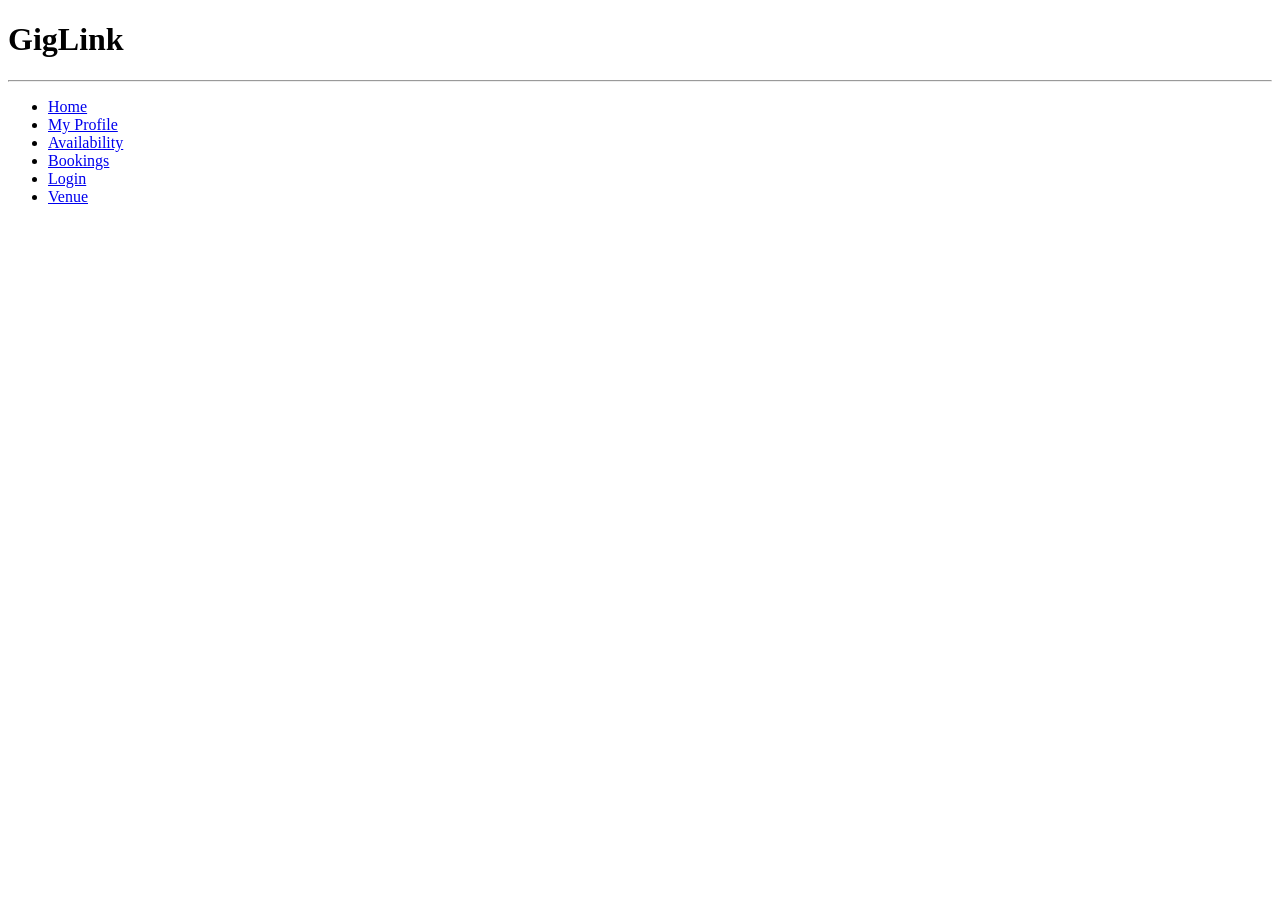
==== Availability.html @ b8d6efe7 "Base program with all pages" ====
<!DOCTYPE html>
<html lang="en">
<head>
    <meta charset="UTF-8">
    <meta name="viewport" content="width=device-width, initial-scale=1.0">
    <title>GigLink</title>
    <link rel="stylesheet" href="style.css">
</head>
<body>
    <h1>GigLink</h1>
	<hr>
	
	<ul>
		<li><a href="Index.html">Home</a></li>
		<li><a href="My Profile.html">My Profile</a></li>
		<li><a href="Availability.html">Availability</a></li>
		<li><a href="Bookings.html">Bookings</a></li>
		<li><a href="Login.html">Login</a></li>
		<li><a href="Venue.html">Venue</a></li>
	</ul>
</body>
</html>
</html>
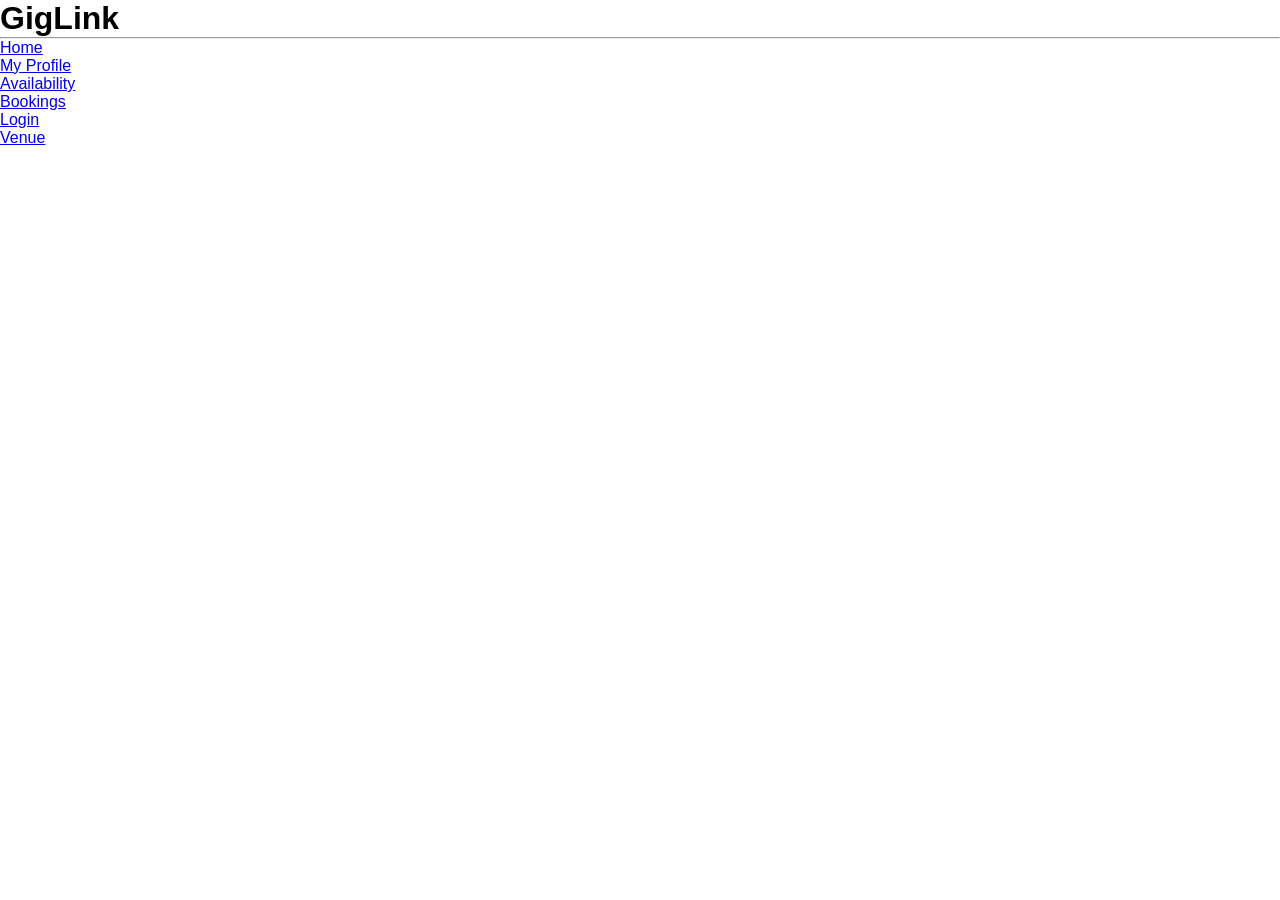
==== commit 05c96c46: "css linked" ====
--- a/Availability.html
+++ b/Availability.html
@@ -4,7 +4,7 @@
     <meta charset="UTF-8">
     <meta name="viewport" content="width=device-width, initial-scale=1.0">
     <title>GigLink</title>
-    <link rel="stylesheet" href="style.css">
+    <link rel="stylesheet" href="styles.css">
 </head>
 <body>
     <h1>GigLink</h1>
--- a/styles.css
+++ b/styles.css
@@ -0,0 +1,53 @@
+/* Reset basic layout elements */
+* {
+  margin: 0;
+  padding: 0;
+  box-sizing: border-box;
+}
+
+/* Base body style for font setup */
+body {
+  font-family: Arial, sans-serif;
+}
+
+/* Main Navbar Wrapper */
+.navbar {
+  background-color: #1a1a1a;
+  position: sticky;
+  top: 0;
+  width: 100%;
+  z-index: 1000;
+  box-shadow: 0 2px 10px rgba(0, 0, 0, 0.1);
+}
+
+/* Flexbox Layout Container */
+.nav-container {
+  max-width: 1200px;
+  margin: 0 auto;
+  padding: 0 20px;
+  height: 70px;
+  display: flex;
+  justify-content: space-between;
+  align-items: center;
+}
+
+/* Horizontal Link List */
+.nav-links {
+  list-style: none;
+  display: flex;
+  gap: 30px;
+}
+
+/* individual Nav Links */
+.nav-links a {
+  color: #cccccc;
+  text-decoration: none;
+  font-size: 16px;
+  font-weight: 500;
+  transition: color 0.3s ease;
+}
+
+/* Smooth Hover Effects */
+.nav-links a:hover {
+  color: #3498db;
+}
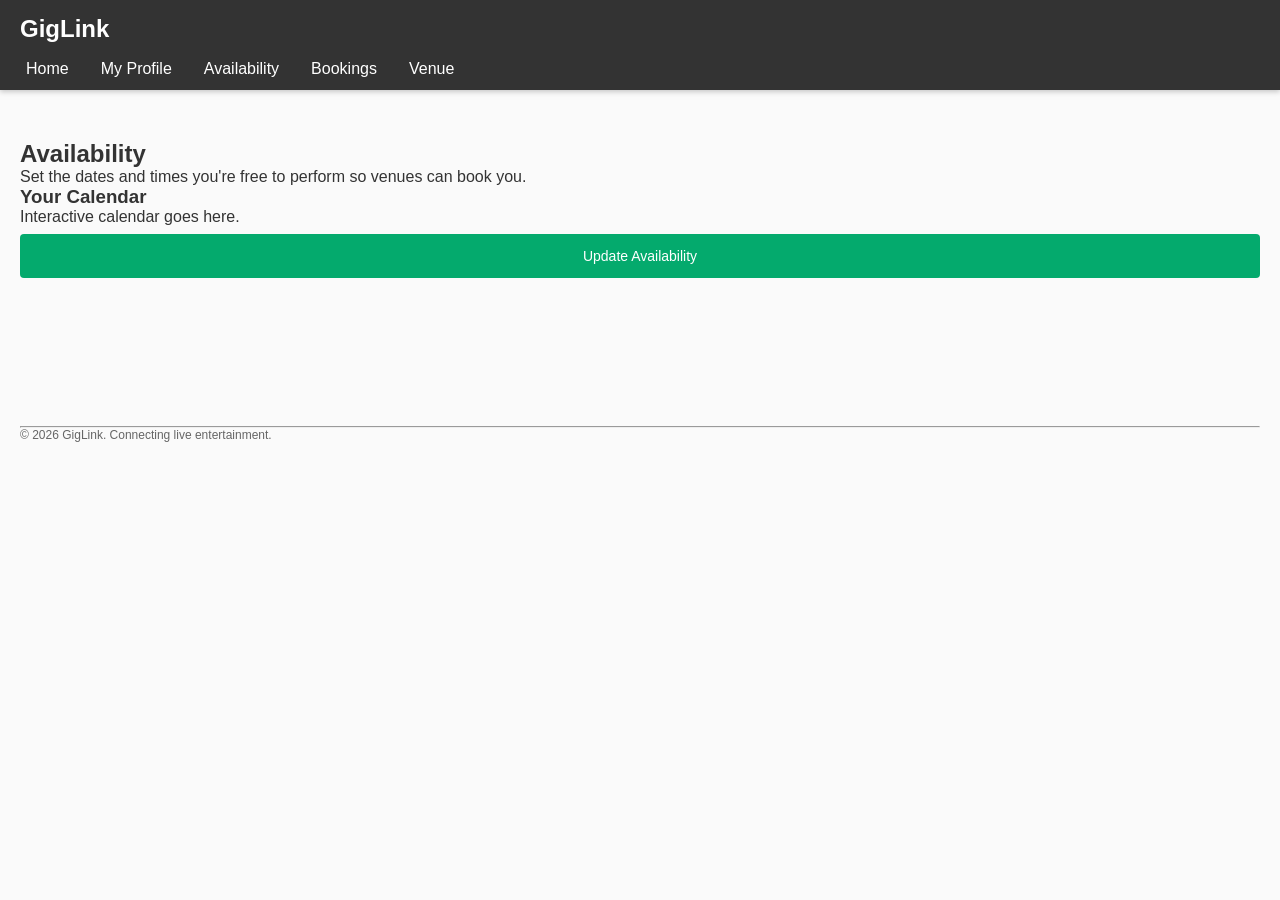
==== commit 07c72b4a: "updates primarily to nav bar, CSS, and some HTML elements for better user experience" ====
--- a/Availability.html
+++ b/Availability.html
@@ -3,21 +3,41 @@
 <head>
     <meta charset="UTF-8">
     <meta name="viewport" content="width=device-width, initial-scale=1.0">
-    <title>GigLink</title>
+    <title>GigLink - Availability</title>
     <link rel="stylesheet" href="styles.css">
 </head>
 <body>
-    <h1>GigLink</h1>
-	<hr>
-	
-	<ul>
-		<li><a href="Index.html">Home</a></li>
-		<li><a href="My Profile.html">My Profile</a></li>
-		<li><a href="Availability.html">Availability</a></li>
-		<li><a href="Bookings.html">Bookings</a></li>
-		<li><a href="Login.html">Login</a></li>
-		<li><a href="Venue.html">Venue</a></li>
-	</ul>
+ 
+    <!-- Header -->
+    <header class="top-nav-container">
+        <h1>GigLink</h1>
+        <ul>
+            <li><a href="Index.html">Home</a></li>
+            <li><a href="My Profile.html">My Profile</a></li>
+            <li><a href="Availability.html">Availability</a></li>
+            <li><a href="Bookings.html">Bookings</a></li>
+            <li><a href="Venue.html">Venue</a></li>
+        </ul>
+    </header>
+ 
+    <!-- Main Content Area -->
+    <main class="content-wrapper">
+        <h2>Availability</h2>
+        <p>Set the dates and times you're free to perform so venues can book you.</p>
+ 
+        <h3>Your Calendar</h3>
+        <p>Interactive calendar goes here.</p>
+ 
+        <p>
+            <a href="#"><button>Update Availability</button></a>
+        </p>
+    </main>
+ 
+    <!-- Simple Footer -->
+    <footer class="content-wrapper">
+        <hr>
+        <p>&copy; 2026 GigLink. Connecting live entertainment.</p>
+    </footer>
+ 
 </body>
-</html>
 </html>
--- a/styles.css
+++ b/styles.css
@@ -1,3 +1,83 @@
+/* Reset default margins and padding */
+body {
+    font-family: Arial, sans-serif;
+    margin: 0;
+    padding: 0;
+    background-color: #fafafa;
+    color: #333;
+}
+
+/* Pins the navbar and title firmly to the top of the viewport */
+.top-nav-container {
+    position: fixed;
+    top: 0;
+    left: 0;
+    width: 100%;
+    background-color: #333;
+    z-index: 1000; /* Keeps navbar above all other elements */
+    box-shadow: 0 2px 5px rgba(0,0,0,0.2);
+}
+
+/* Main title styling within the fixed header */
+.top-nav-container h1 {
+    color: white;
+    margin: 0;
+    padding: 15px 20px 5px 20px;
+    font-size: 24px;
+}
+
+/* Horizontal navigation menu rules */
+.top-nav-container ul {
+    list-style-type: none;
+    margin: 0;
+    padding: 0 10px;
+    background-color: #333;
+    overflow: hidden;
+}
+
+.top-nav-container ul li {
+    float: left;
+}
+
+.top-nav-container ul li a {
+    display: block;
+    color: white;
+    text-align: center;
+    padding: 12px 16px;
+    text-decoration: none;
+}
+
+/* Visual cue when a user hovers over a menu item */
+.top-nav-container ul li a:hover {
+    background-color: #555;
+}
+
+/* Crucial: Offsets page body content so it isn't hidden under the fixed navbar */
+.content-wrapper {
+    margin: 140px 20px 20px 20px; 
+}
+
+/* Clean, standard core interface buttons */
+button {
+    padding: 10px 15px;
+    font-size: 14px;
+    cursor: pointer;
+    background-color: #007bff;
+    color: white;
+    border: none;
+    border-radius: 4px;
+    margin-right: 10px;
+}
+
+button:hover {
+    background-color: #0056b3;
+}
+
+footer p {
+    font-size: 12px;
+    color: #666;
+}
+
 /* Reset basic layout elements */
 * {
   margin: 0;
@@ -50,4 +130,79 @@
 /* Smooth Hover Effects */
 .nav-links a:hover {
   color: #3498db;
+}
+
+/* Bordered form */
+form {
+  border: 3px solid #f1f1f1;
+}
+
+/* Full-width inputs */
+input[type=text],
+input[type=password] {
+  width: 100%;
+  padding: 12px 20px;
+  margin: 8px 0;
+  display: inline-block;
+  border: 1px solid #ccc;
+  box-sizing: border-box;
+}
+
+/* Set a style for all buttons */
+button {
+  background-color: #04AA6D;
+  color: white;
+  padding: 14px 20px;
+  margin: 8px 0;
+  border: none;
+  cursor: pointer;
+  width: 100%;
+}
+
+/* Add a hover effect for buttons */
+button:hover {
+  opacity: 0.8;
+}
+
+/* Extra style for the cancel button (red) */
+.cancelbtn {
+  width: auto;
+  padding: 10px 18px;
+  background-color: #f44336;
+}
+
+/* Center the avatar image inside this container */
+.imgcontainer {
+  text-align: center;
+  margin: 24px 0 12px 0;
+  width:25%
+}
+
+/* Avatar image */
+img.avatar {
+  width: 40%;
+  border-radius: 50%;
+}
+
+/* Add padding to containers */
+.container {
+  padding: 16px;
+}
+
+/* The "Forgot password" text */
+span.psw {
+  float: right;
+  padding-top: 16px;
+}
+
+/* Change styles for span and cancel button on extra small screens */
+@media screen and (max-width: 300px) {
+  span.psw {
+    display: block;
+    float: none;
+  }
+
+  .cancelbtn {
+    width: 100%;
+  }
 }
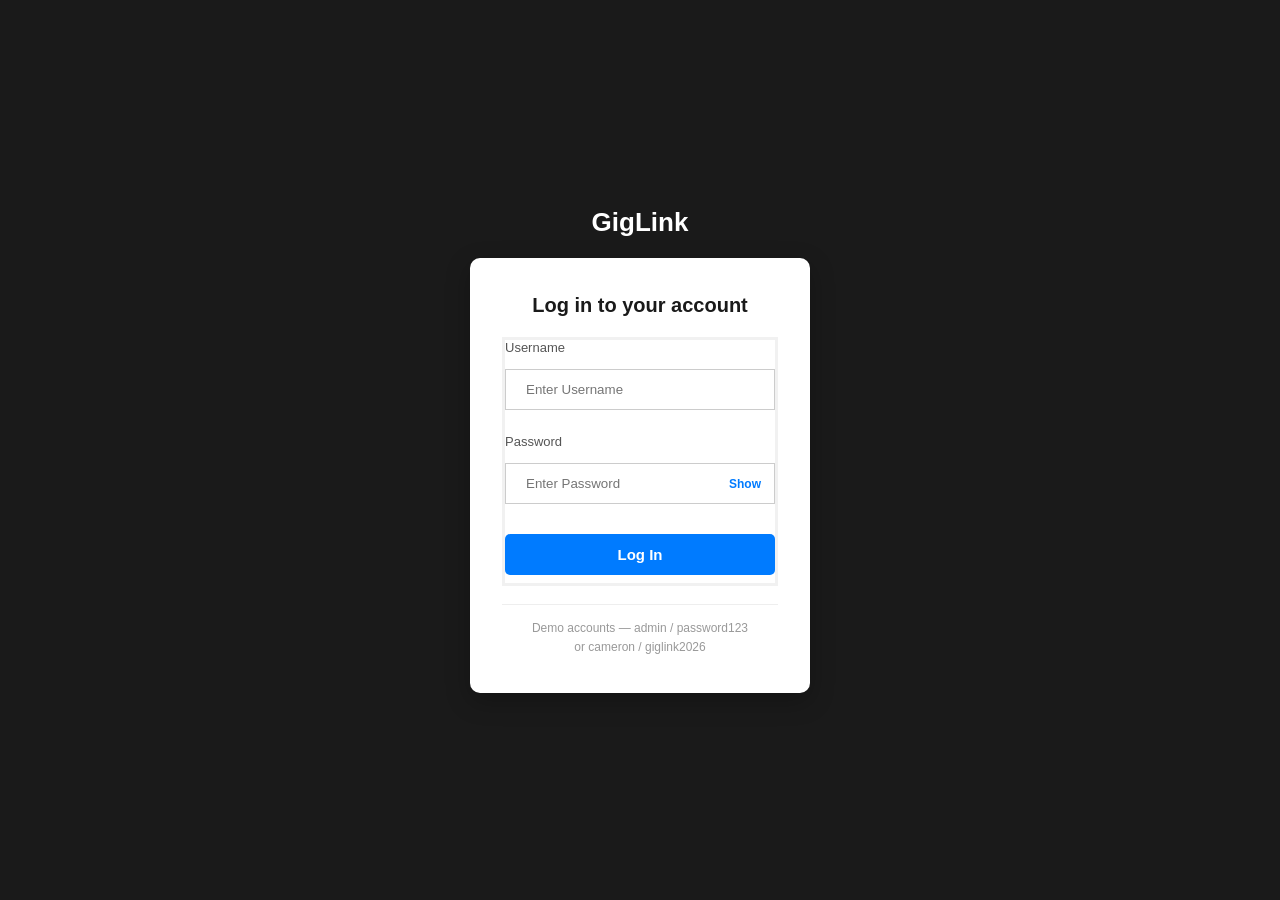
==== commit 82898ff4: "added features to all pages and improved login system as well as CSS" ====
--- a/Availability.html
+++ b/Availability.html
@@ -5,39 +5,87 @@
     <meta name="viewport" content="width=device-width, initial-scale=1.0">
     <title>GigLink - Availability</title>
     <link rel="stylesheet" href="styles.css">
+    <script>
+        if (localStorage.getItem("loggedIn") !== "true") {
+            window.location.href = "Login.html";
+        }
+    </script>
 </head>
 <body>
- 
+
     <!-- Header -->
     <header class="top-nav-container">
         <h1>GigLink</h1>
         <ul>
             <li><a href="Index.html">Home</a></li>
             <li><a href="My Profile.html">My Profile</a></li>
-            <li><a href="Availability.html">Availability</a></li>
+            <li><a href="Availability.html" class="active">Availability</a></li>
             <li><a href="Bookings.html">Bookings</a></li>
             <li><a href="Venue.html">Venue</a></li>
         </ul>
     </header>
- 
+
     <!-- Main Content Area -->
     <main class="content-wrapper">
-        <h2>Availability</h2>
-        <p>Set the dates and times you're free to perform so venues can book you.</p>
- 
-        <h3>Your Calendar</h3>
-        <p>Interactive calendar goes here.</p>
- 
+
+        <div class="session-bar">
+            <span class="welcome" id="welcomeMsg"></span>
+            <a id="logoutBtn" onclick="logout()">Log Out</a>
+        </div>
+
+        <div class="page-header">
+            <h2>Availability</h2>
+            <p>Set the dates and times you're free to perform so venues can book you.</p>
+        </div>
+
+        <div class="section-block">
+            <h3>This Week</h3>
+            <div class="week-grid">
+                <div class="day-label">Mon</div>
+                <div class="day-label">Tue</div>
+                <div class="day-label">Wed</div>
+                <div class="day-label">Thu</div>
+                <div class="day-label">Fri</div>
+                <div class="day-label">Sat</div>
+                <div class="day-label">Sun</div>
+
+                <div class="day-cell">—</div>
+                <div class="day-cell">—</div>
+                <div class="day-cell available">Free</div>
+                <div class="day-cell">—</div>
+                <div class="day-cell available">Free</div>
+                <div class="day-cell available">Free</div>
+                <div class="day-cell">—</div>
+            </div>
+            <div class="legend">
+                <span><span class="legend-dot available"></span>Available</span>
+                <span><span class="legend-dot unavailable"></span>Unavailable</span>
+            </div>
+        </div>
+
         <p>
-            <a href="#"><button>Update Availability</button></a>
+            <a href="#"><button class="cta-btn primary">Update Availability</button></a>
         </p>
     </main>
- 
+
     <!-- Simple Footer -->
     <footer class="content-wrapper">
-        <hr>
+        <hr class="divider">
         <p>&copy; 2026 GigLink. Connecting live entertainment.</p>
     </footer>
- 
+
+    <script>
+        function logout() {
+            localStorage.removeItem("loggedIn");
+            localStorage.removeItem("username");
+            window.location.href = "Login.html";
+        }
+
+        const storedName = localStorage.getItem("username");
+        if (storedName) {
+            document.getElementById("welcomeMsg").textContent = "Welcome, " + storedName;
+        }
+    </script>
+
 </body>
 </html>
--- a/styles.css
+++ b/styles.css
@@ -20,7 +20,7 @@
 
 /* Main title styling within the fixed header */
 .top-nav-container h1 {
-    color: white;
+    color: red;
     margin: 0;
     padding: 15px 20px 5px 20px;
     font-size: 24px;
@@ -78,7 +78,7 @@
     color: #666;
 }
 
-/* Reset basic layout elements */
+/* Reset basic layout elements, star is to indicate added to all */
 * {
   margin: 0;
   padding: 0;
@@ -205,4 +205,474 @@
   .cancelbtn {
     width: 100%;
   }
+}
+
+/* ===================================================== */
+/* Home page — hero, feature cards, scoped CTA buttons   */
+/* Scoped so they don't collide with the login page's    */
+/* full-width green `button` rule above.                 */
+/* ===================================================== */
+
+.session-bar {
+  display: flex;
+  justify-content: flex-end;
+  padding: 8px 20px 0 20px;
+}
+
+.session-bar a {
+  font-size: 13px;
+  color: #888;
+  text-decoration: underline;
+  cursor: pointer;
+}
+
+.session-bar a:hover {
+  color: #333;
+}
+
+.hero {
+  text-align: center;
+  padding: 40px 20px 50px;
+}
+
+.hero h2 {
+  font-size: 34px;
+  color: #1a1a1a;
+  margin-bottom: 14px;
+}
+
+.hero .subtitle {
+  font-size: 17px;
+  color: #555;
+  max-width: 620px;
+  margin: 0 auto 28px;
+  line-height: 1.6;
+}
+
+.hero-actions {
+  display: flex;
+  justify-content: center;
+  gap: 16px;
+  flex-wrap: wrap;
+}
+
+/* Class selectors beat the plain `button` element rules, so these
+   stay their intended size/color regardless of stylesheet order. */
+.cta-btn {
+  display: inline-block;
+  width: auto;
+  padding: 14px 30px;
+  font-size: 15px;
+  font-weight: bold;
+  font-family: Arial, sans-serif;
+  border-radius: 6px;
+  text-decoration: none;
+  cursor: pointer;
+  border: none;
+  margin: 0;
+}
+
+.cta-btn.primary {
+  background-color: #007bff;
+  color: #ffffff;
+}
+
+.cta-btn.primary:hover {
+  background-color: #0056b3;
+}
+
+.cta-btn.secondary {
+  background-color: transparent;
+  color: #007bff;
+  border: 2px solid #007bff;
+  padding: 12px 28px;
+}
+
+.cta-btn.secondary:hover {
+  background-color: #007bff;
+  color: #ffffff;
+}
+
+.features {
+  display: flex;
+  flex-wrap: wrap;
+  justify-content: center;
+  gap: 24px;
+  padding: 10px 20px 40px;
+}
+
+.feature-card {
+  background-color: #fafafa;
+  border: 1px solid #e5e5e5;
+  border-radius: 8px;
+  padding: 26px 22px;
+  max-width: 280px;
+  text-align: center;
+}
+
+.feature-card h3 {
+  font-size: 18px;
+  color: #1a1a1a;
+  margin-bottom: 10px;
+}
+
+.feature-card p {
+  font-size: 14px;
+  color: #555;
+  line-height: 1.5;
+}
+
+hr.divider {
+  border: none;
+  border-top: 1px solid #e5e5e5;
+  margin: 0 0 16px 0;
+}
+
+/* ===================================================== */
+/* Shared: welcome/session bar + active nav link          */
+/* ===================================================== */
+
+.top-nav-container ul li a.active {
+  color: #ffffff;
+  font-weight: bold;
+  border-bottom: 2px solid #007bff;
+}
+
+.session-bar span.welcome {
+  font-size: 13px;
+  color: #888;
+  margin-right: 14px;
+}
+
+/* ===================================================== */
+/* Page header (used at the top of each content-wrapper)  */
+/* ===================================================== */
+
+.page-header {
+  padding: 10px 0 24px;
+  border-bottom: 1px solid #eee;
+  margin-bottom: 30px;
+}
+
+.page-header h2 {
+  font-size: 28px;
+  color: #1a1a1a;
+  margin-bottom: 8px;
+}
+
+.page-header p {
+  font-size: 15px;
+  color: #555;
+  max-width: 640px;
+  line-height: 1.5;
+}
+
+.section-block {
+  margin-bottom: 36px;
+}
+
+.section-block h3 {
+  font-size: 19px;
+  color: #1a1a1a;
+  margin-bottom: 14px;
+}
+
+/* ===================================================== */
+/* My Profile                                              */
+/* ===================================================== */
+
+.profile-card {
+  display: flex;
+  gap: 24px;
+  background-color: #fafafa;
+  border: 1px solid #e5e5e5;
+  border-radius: 8px;
+  padding: 24px;
+  margin-bottom: 30px;
+  flex-wrap: wrap;
+}
+
+.profile-avatar-placeholder {
+  width: 80px;
+  height: 80px;
+  border-radius: 50%;
+  background-color: #1a1a1a;
+  color: #ffffff;
+  display: flex;
+  align-items: center;
+  justify-content: center;
+  font-size: 28px;
+  font-weight: bold;
+  flex-shrink: 0;
+}
+
+.profile-info h4 {
+  font-size: 18px;
+  color: #1a1a1a;
+  margin-bottom: 4px;
+}
+
+.profile-info p {
+  font-size: 14px;
+  color: #666;
+  margin-bottom: 4px;
+}
+
+.tag-list {
+  display: flex;
+  gap: 8px;
+  flex-wrap: wrap;
+  margin-top: 8px;
+}
+
+.tag {
+  background-color: #eef4ff;
+  color: #007bff;
+  font-size: 12px;
+  font-weight: bold;
+  padding: 4px 10px;
+  border-radius: 12px;
+}
+
+/* ===================================================== */
+/* Availability                                             */
+/* ===================================================== */
+
+.week-grid {
+  display: grid;
+  grid-template-columns: repeat(7, 1fr);
+  gap: 8px;
+  max-width: 560px;
+  margin-bottom: 10px;
+}
+
+.week-grid .day-label {
+  text-align: center;
+  font-size: 12px;
+  color: #888;
+  font-weight: bold;
+}
+
+.week-grid .day-cell {
+  height: 48px;
+  border-radius: 6px;
+  background-color: #fafafa;
+  border: 1px solid #e5e5e5;
+  display: flex;
+  align-items: center;
+  justify-content: center;
+  font-size: 13px;
+  color: #999;
+}
+
+.week-grid .day-cell.available {
+  background-color: #e6f7ef;
+  border-color: #04AA6D;
+  color: #04AA6D;
+  font-weight: bold;
+}
+
+.legend {
+  display: flex;
+  gap: 18px;
+  font-size: 13px;
+  color: #555;
+  margin-bottom: 30px;
+}
+
+.legend-dot {
+  display: inline-block;
+  width: 10px;
+  height: 10px;
+  border-radius: 50%;
+  margin-right: 6px;
+  vertical-align: middle;
+}
+
+.legend-dot.available { background-color: #04AA6D; }
+.legend-dot.unavailable { background-color: #ccc; }
+
+/* ===================================================== */
+/* Bookings                                                 */
+/* ===================================================== */
+
+.bookings-table {
+  width: 100%;
+  border-collapse: collapse;
+  margin-bottom: 10px;
+}
+
+.bookings-table th {
+  text-align: left;
+  font-size: 12px;
+  color: #888;
+  text-transform: uppercase;
+  padding: 10px 12px;
+  border-bottom: 2px solid #eee;
+}
+
+.bookings-table td {
+  padding: 14px 12px;
+  border-bottom: 1px solid #eee;
+  font-size: 14px;
+  color: #333;
+}
+
+.status-badge {
+  display: inline-block;
+  padding: 4px 10px;
+  border-radius: 12px;
+  font-size: 12px;
+  font-weight: bold;
+}
+
+.status-badge.confirmed {
+  background-color: #e6f7ef;
+  color: #04AA6D;
+}
+
+.status-badge.pending {
+  background-color: #fff6e0;
+  color: #b8860b;
+}
+
+/* ===================================================== */
+/* Venue                                                    */
+/* ===================================================== */
+
+.venue-grid {
+  display: grid;
+  grid-template-columns: repeat(auto-fit, minmax(240px, 1fr));
+  gap: 20px;
+}
+
+.venue-card {
+  background-color: #fafafa;
+  border: 1px solid #e5e5e5;
+  border-radius: 8px;
+  padding: 22px;
+}
+
+.venue-card h4 {
+  font-size: 17px;
+  color: #1a1a1a;
+  margin-bottom: 4px;
+}
+
+.venue-card .venue-location {
+  font-size: 13px;
+  color: #888;
+  margin-bottom: 10px;
+}
+
+.venue-card p {
+  font-size: 14px;
+  color: #555;
+  margin-bottom: 14px;
+  line-height: 1.5;
+}
+
+/* ===================================================== */
+/* Login page                                               */
+/* ===================================================== */
+
+body.login-page {
+  background-color: #1a1a1a;
+  min-height: 100vh;
+  display: flex;
+  align-items: center;
+  justify-content: center;
+}
+
+.login-brand {
+  text-align: center;
+  margin-bottom: 20px;
+}
+
+.login-brand span {
+  color: #ffffff;
+  font-size: 26px;
+  font-weight: bold;
+}
+
+.login-card {
+  background-color: #ffffff;
+  border-radius: 10px;
+  padding: 36px 32px;
+  width: 340px;
+  box-shadow: 0 8px 24px rgba(0, 0, 0, 0.25);
+}
+
+.login-card h2 {
+  font-size: 20px;
+  color: #1a1a1a;
+  margin-bottom: 20px;
+  text-align: center;
+}
+
+.input-group {
+  margin-bottom: 16px;
+  position: relative;
+}
+
+.input-group label {
+  display: block;
+  font-size: 13px;
+  color: #555;
+  margin-bottom: 6px;
+}
+
+.toggle-password {
+  position: absolute;
+  right: 6px;
+  top: 29px;
+  width: auto;
+  background: none;
+  color: #007bff;
+  font-size: 12px;
+  font-weight: bold;
+  padding: 6px 8px;
+  border: none;
+}
+
+.toggle-password:hover {
+  background: none;
+  opacity: 1;
+  text-decoration: underline;
+}
+
+.submit-btn {
+  width: 100%;
+  background-color: #007bff;
+  color: #ffffff;
+  padding: 12px;
+  border: none;
+  border-radius: 5px;
+  font-size: 15px;
+  font-weight: bold;
+  cursor: pointer;
+  margin-top: 6px;
+}
+
+.submit-btn:hover {
+  background-color: #0056b3;
+  opacity: 1;
+}
+
+.error-message {
+  display: none;
+  color: #f44336;
+  font-size: 13px;
+  margin-top: 12px;
+  text-align: center;
+}
+
+.login-hint {
+  margin-top: 18px;
+  padding-top: 14px;
+  border-top: 1px solid #eee;
+  font-size: 12px;
+  color: #999;
+  text-align: center;
+  line-height: 1.6;
 }
